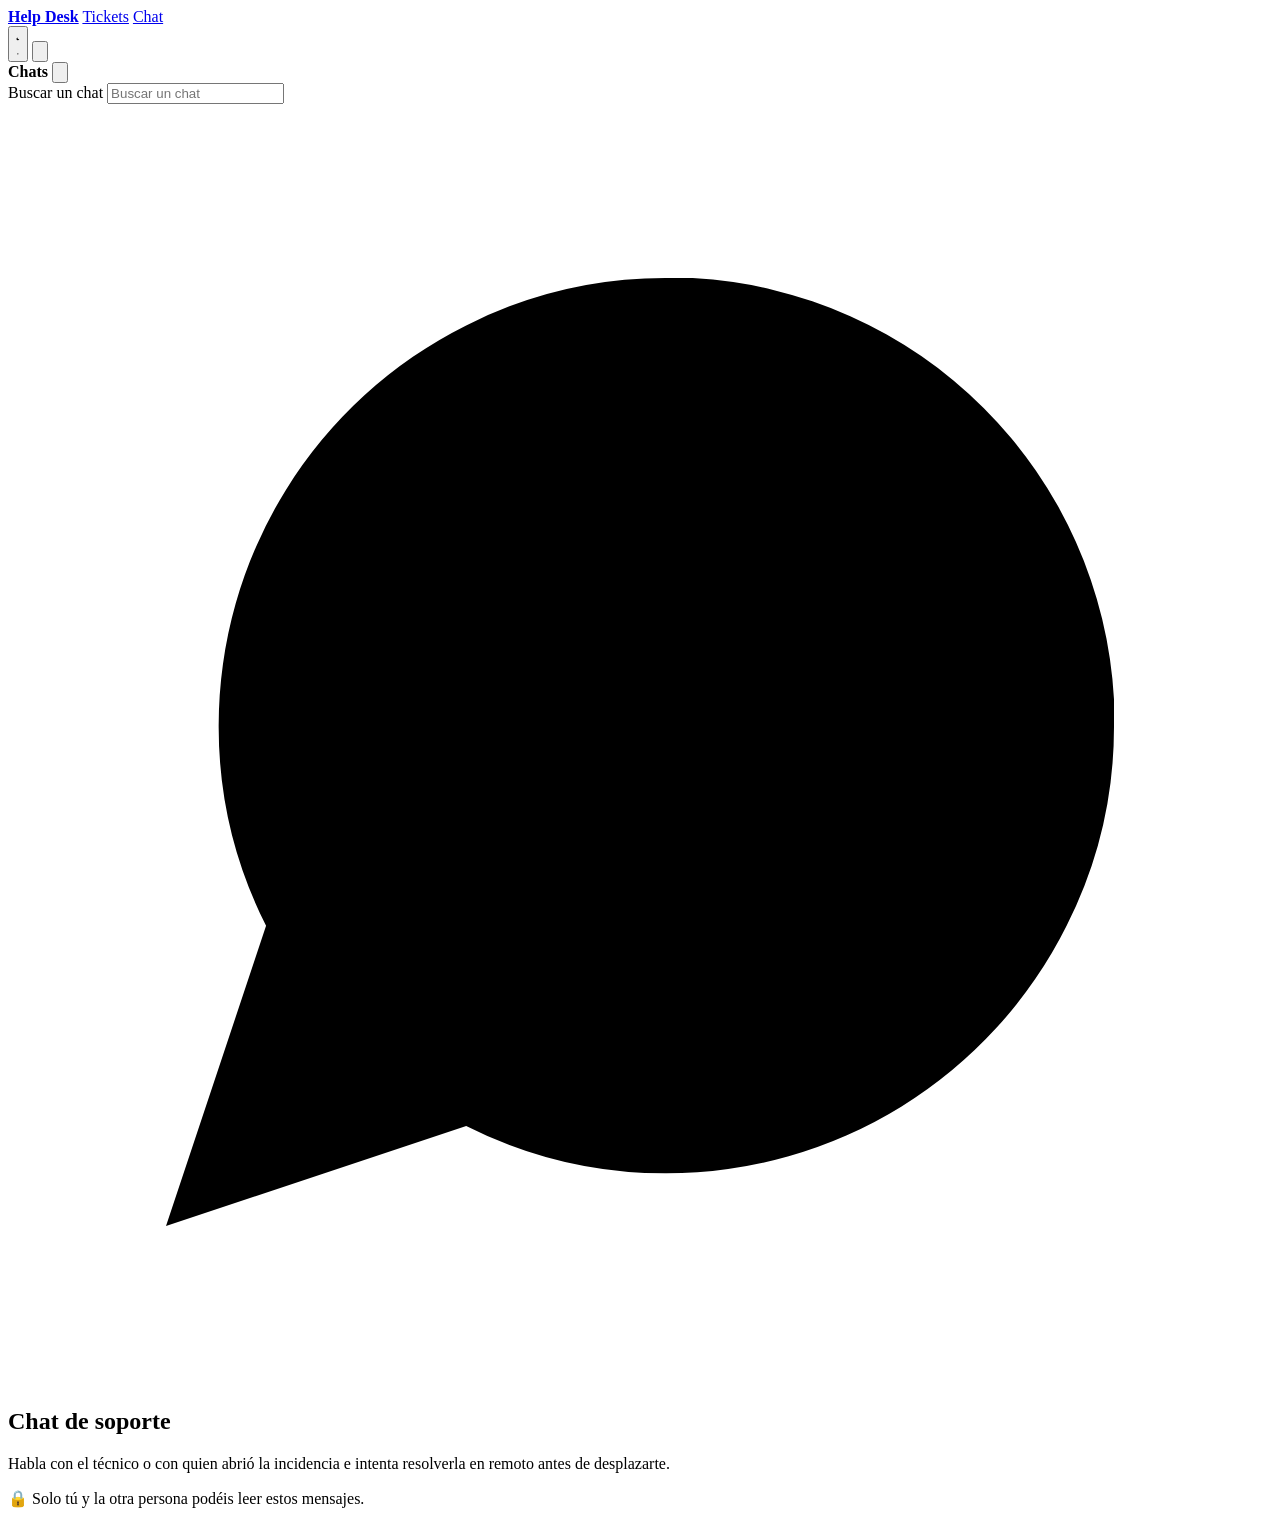
==== frontend/chat.html @ ff773a82 "feat: dockerize the full stack and add real-time chat Docker - docker-compose with db, api and web (" ====
<!DOCTYPE html>
<html lang="es">
<head>
  <meta charset="UTF-8">
  <meta name="viewport" content="width=device-width, initial-scale=1">
  <title>Help Desk - Chat</title>
  <link rel="stylesheet" href="/css/style.css">
  <script src="/js/theme.js"></script>
</head>
<body class="chat-body">
  <nav class="topbar">
    <span class="nav-links">
      <a class="link" href="/"><strong>Help Desk</strong></a>
      <a class="link" href="/">Tickets</a>
      <a class="link" id="dash-link" href="/dashboard.html" hidden>Dashboard</a>
      <a class="link" href="/chat.html">Chat <span id="chat-unread" class="count-badge" hidden></span></a>
    </span>
    <div class="user-box">
      <span id="user-name" class="muted"></span>
      <div class="user-actions">
        <button id="theme-btn" class="icon-btn" type="button" title="Cambiar tema" aria-label="Cambiar tema">
          <svg class="icon-moon" viewBox="0 0 24 24" aria-hidden="true"><path d="M21 12.79A9 9 0 1 1 11.21 3 7 7 0 0 0 21 12.79z"/></svg>
          <svg class="icon-sun" viewBox="0 0 24 24" aria-hidden="true"><circle cx="12" cy="12" r="4"/><path d="M12 2v2M12 20v2M4.93 4.93l1.41 1.41M17.66 17.66l1.41 1.41M2 12h2M20 12h2M4.93 19.07l1.41-1.41M17.66 6.34l1.41-1.41"/></svg>
        </button>
        <button id="logout-btn" class="icon-btn" type="button" title="Salir" aria-label="Salir">
          <svg viewBox="0 0 24 24" aria-hidden="true"><path d="M9 21H5a2 2 0 0 1-2-2V5a2 2 0 0 1 2-2h4"/><polyline points="16 17 21 12 16 7"/><line x1="21" y1="12" x2="9" y2="12"/></svg>
        </button>
      </div>
    </div>
  </nav>

  <main class="chat-app" id="chat-app">
    <!-- Columna izquierda: chats y contactos -->
    <aside class="chat-side">
      <header class="side-header">
        <span class="avatar" id="my-avatar" aria-hidden="true"></span>
        <strong class="side-title">Chats</strong>
        <button id="new-chat-btn" class="round-btn" type="button" title="Nuevo chat" aria-label="Nuevo chat">
          <svg viewBox="0 0 24 24" aria-hidden="true"><path d="M12 20h9"/><path d="M16.5 3.5a2.12 2.12 0 0 1 3 3L7 19l-4 1 1-4Z"/></svg>
        </button>
      </header>
      <div class="search-wrap">
        <label for="search" class="sr-only">Buscar un chat</label>
        <input id="search" type="search" placeholder="Buscar un chat" autocomplete="off">
      </div>
      <p id="message" class="chat-error" role="alert"></p>
      <ul class="conv-list" id="conv-list"></ul>

      <div class="contacts-panel" id="contacts-panel" hidden>
        <header class="side-header contacts-header">
          <button id="contacts-back" class="round-btn" type="button" title="Volver" aria-label="Volver">
            <svg viewBox="0 0 24 24" aria-hidden="true"><path d="M19 12H5"/><path d="m12 19-7-7 7-7"/></svg>
          </button>
          <strong class="side-title">Nuevo chat</strong>
        </header>
        <div class="search-wrap">
          <label for="contact-search" class="sr-only">Buscar contacto</label>
          <input id="contact-search" type="search" placeholder="Buscar contacto" autocomplete="off">
        </div>
        <ul class="conv-list" id="contact-list"></ul>
      </div>
    </aside>

    <!-- Columna derecha: conversación -->
    <section class="chat-main">
      <div class="chat-empty" id="chat-empty">
        <svg viewBox="0 0 24 24" aria-hidden="true"><path d="M21 11.5a8.38 8.38 0 0 1-.9 3.8 8.5 8.5 0 0 1-7.6 4.7 8.38 8.38 0 0 1-3.8-.9L3 21l1.9-5.7a8.38 8.38 0 0 1-.9-3.8 8.5 8.5 0 0 1 4.7-7.6 8.38 8.38 0 0 1 3.8-.9h.5a8.48 8.48 0 0 1 8 8v.5z"/></svg>
        <h2>Chat de soporte</h2>
        <p>Habla con el técnico o con quien abrió la incidencia e intenta resolverla en remoto antes de desplazarte.</p>
        <p class="muted">&#128274; Solo tú y la otra persona podéis leer estos mensajes.</p>
      </div>

      <div class="chat-active" id="chat-active" hidden>
        <header class="chat-header">
          <button id="back-btn" class="round-btn back-btn" type="button" title="Volver a los chats" aria-label="Volver a los chats">
            <svg viewBox="0 0 24 24" aria-hidden="true"><path d="M19 12H5"/><path d="m12 19-7-7 7-7"/></svg>
          </button>
          <span class="avatar" id="peer-avatar" aria-hidden="true"></span>
          <div class="peer">
            <strong id="peer-name"></strong>
            <span id="peer-status" class="peer-status" aria-live="polite"></span>
          </div>
        </header>

        <div class="messages-wrap">
          <ol class="messages" id="messages"></ol>
          <button id="scroll-down" class="scroll-down" type="button" title="Ir al final" aria-label="Ir al final" hidden>
            <svg viewBox="0 0 24 24" aria-hidden="true"><path d="m6 9 6 6 6-6"/></svg>
            <span id="new-count" class="count-badge" hidden></span>
          </button>
        </div>

        <p class="chat-error composer-error" id="send-error" role="alert"></p>
        <form id="send-form" class="composer" novalidate>
          <div class="emoji-panel" id="emoji-panel" hidden></div>
          <button id="emoji-btn" class="round-btn" type="button" title="Emojis" aria-label="Emojis" aria-expanded="false">
            <svg viewBox="0 0 24 24" aria-hidden="true"><circle cx="12" cy="12" r="10"/><path d="M8 14s1.5 2 4 2 4-2 4-2"/><line x1="9" y1="9" x2="9.01" y2="9"/><line x1="15" y1="9" x2="15.01" y2="9"/></svg>
          </button>
          <label for="msg-text" class="sr-only">Mensaje</label>
          <textarea id="msg-text" rows="1" maxlength="2000" placeholder="Escribe un mensaje"></textarea>
          <button id="send-btn" class="send-btn" type="submit" title="Enviar" aria-label="Enviar">
            <svg viewBox="0 0 24 24" aria-hidden="true"><path d="M22 2 11 13"/><path d="M22 2 15 22l-4-9-9-4 20-7z"/></svg>
          </button>
        </form>
      </div>
    </section>
  </main>

  <script src="/js/api.js"></script>
  <script src="/js/chat.js"></script>
</body>
</html>
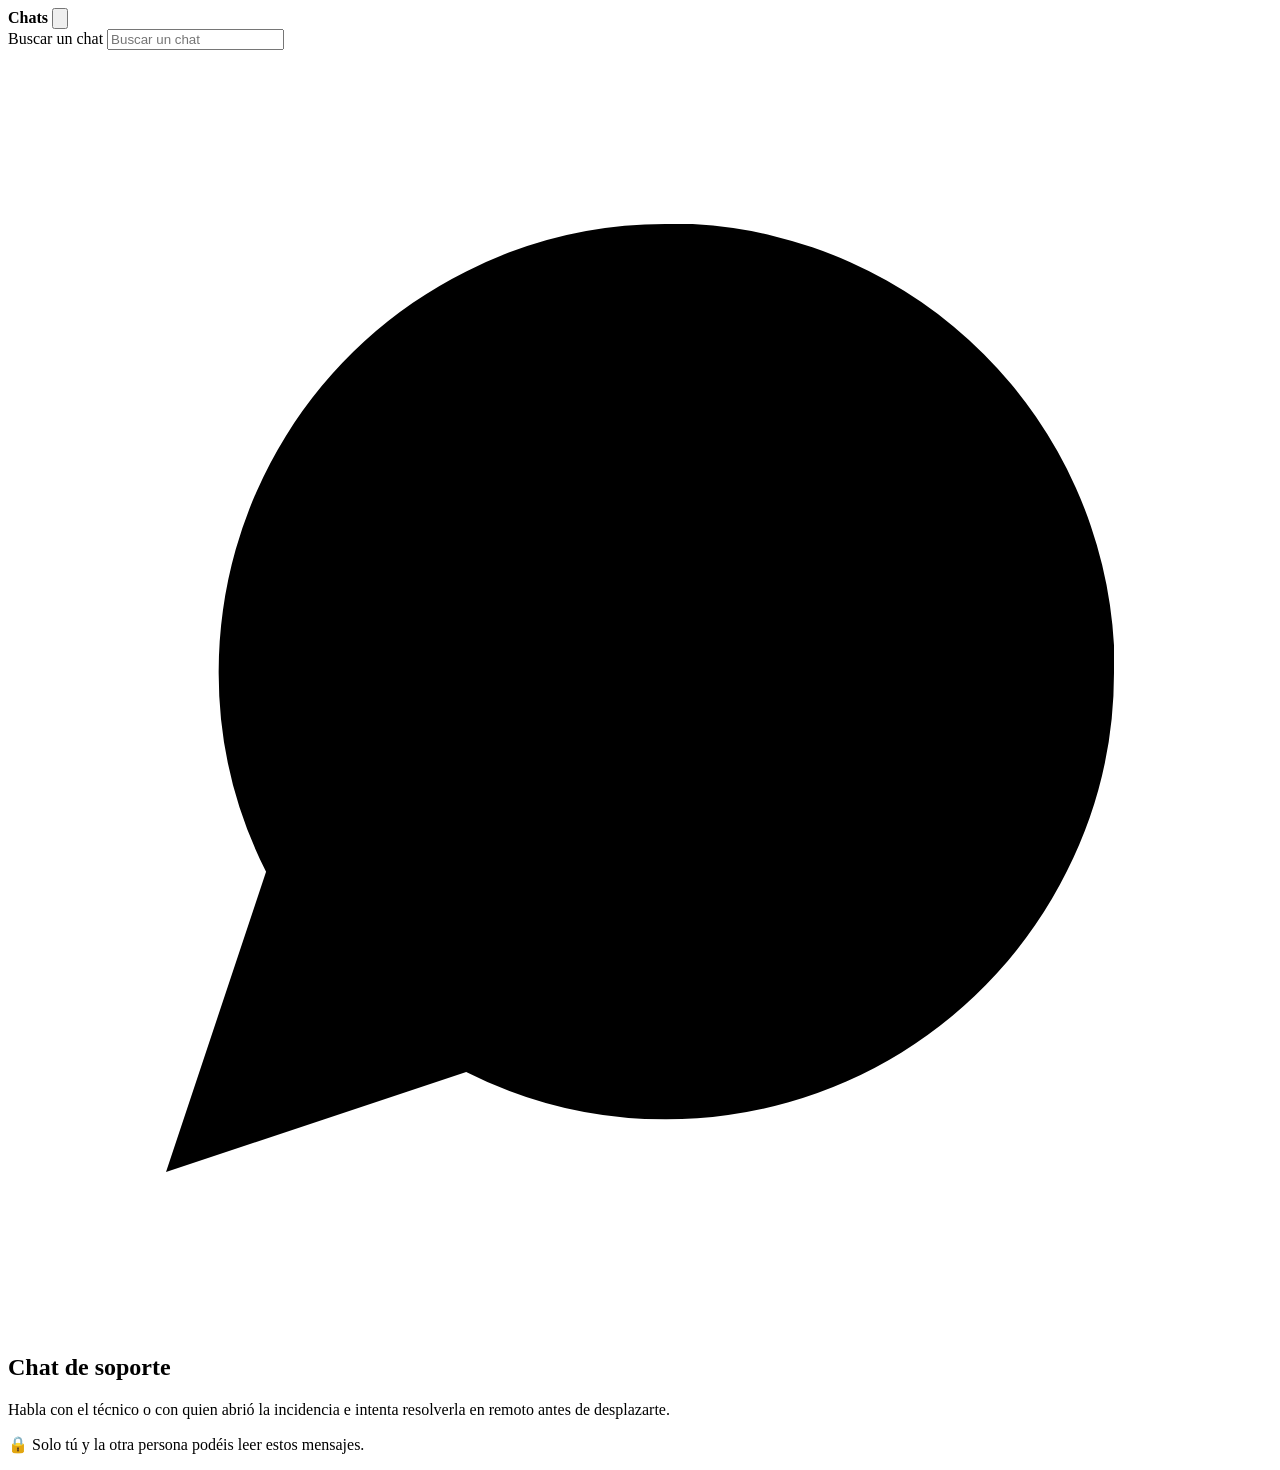
==== commit dc74a4c7: "feat: ITSM-style UI redesign and 5-user dev seed - Redesign the frontend as an ITSM console: dark he" ====
--- a/frontend/chat.html
+++ b/frontend/chat.html
@@ -3,31 +3,11 @@
 <head>
   <meta charset="UTF-8">
   <meta name="viewport" content="width=device-width, initial-scale=1">
-  <title>Help Desk - Chat</title>
+  <title>Chat | Help Desk</title>
   <link rel="stylesheet" href="/css/style.css">
   <script src="/js/theme.js"></script>
 </head>
 <body class="chat-body">
-  <nav class="topbar">
-    <span class="nav-links">
-      <a class="link" href="/"><strong>Help Desk</strong></a>
-      <a class="link" href="/">Tickets</a>
-      <a class="link" id="dash-link" href="/dashboard.html" hidden>Dashboard</a>
-      <a class="link" href="/chat.html">Chat <span id="chat-unread" class="count-badge" hidden></span></a>
-    </span>
-    <div class="user-box">
-      <span id="user-name" class="muted"></span>
-      <div class="user-actions">
-        <button id="theme-btn" class="icon-btn" type="button" title="Cambiar tema" aria-label="Cambiar tema">
-          <svg class="icon-moon" viewBox="0 0 24 24" aria-hidden="true"><path d="M21 12.79A9 9 0 1 1 11.21 3 7 7 0 0 0 21 12.79z"/></svg>
-          <svg class="icon-sun" viewBox="0 0 24 24" aria-hidden="true"><circle cx="12" cy="12" r="4"/><path d="M12 2v2M12 20v2M4.93 4.93l1.41 1.41M17.66 17.66l1.41 1.41M2 12h2M20 12h2M4.93 19.07l1.41-1.41M17.66 6.34l1.41-1.41"/></svg>
-        </button>
-        <button id="logout-btn" class="icon-btn" type="button" title="Salir" aria-label="Salir">
-          <svg viewBox="0 0 24 24" aria-hidden="true"><path d="M9 21H5a2 2 0 0 1-2-2V5a2 2 0 0 1 2-2h4"/><polyline points="16 17 21 12 16 7"/><line x1="21" y1="12" x2="9" y2="12"/></svg>
-        </button>
-      </div>
-    </div>
-  </nav>
 
   <main class="chat-app" id="chat-app">
     <!-- Columna izquierda: chats y contactos -->
@@ -107,6 +87,7 @@
   </main>
 
   <script src="/js/api.js"></script>
+  <script src="/js/layout.js"></script>
   <script src="/js/chat.js"></script>
 </body>
 </html>
